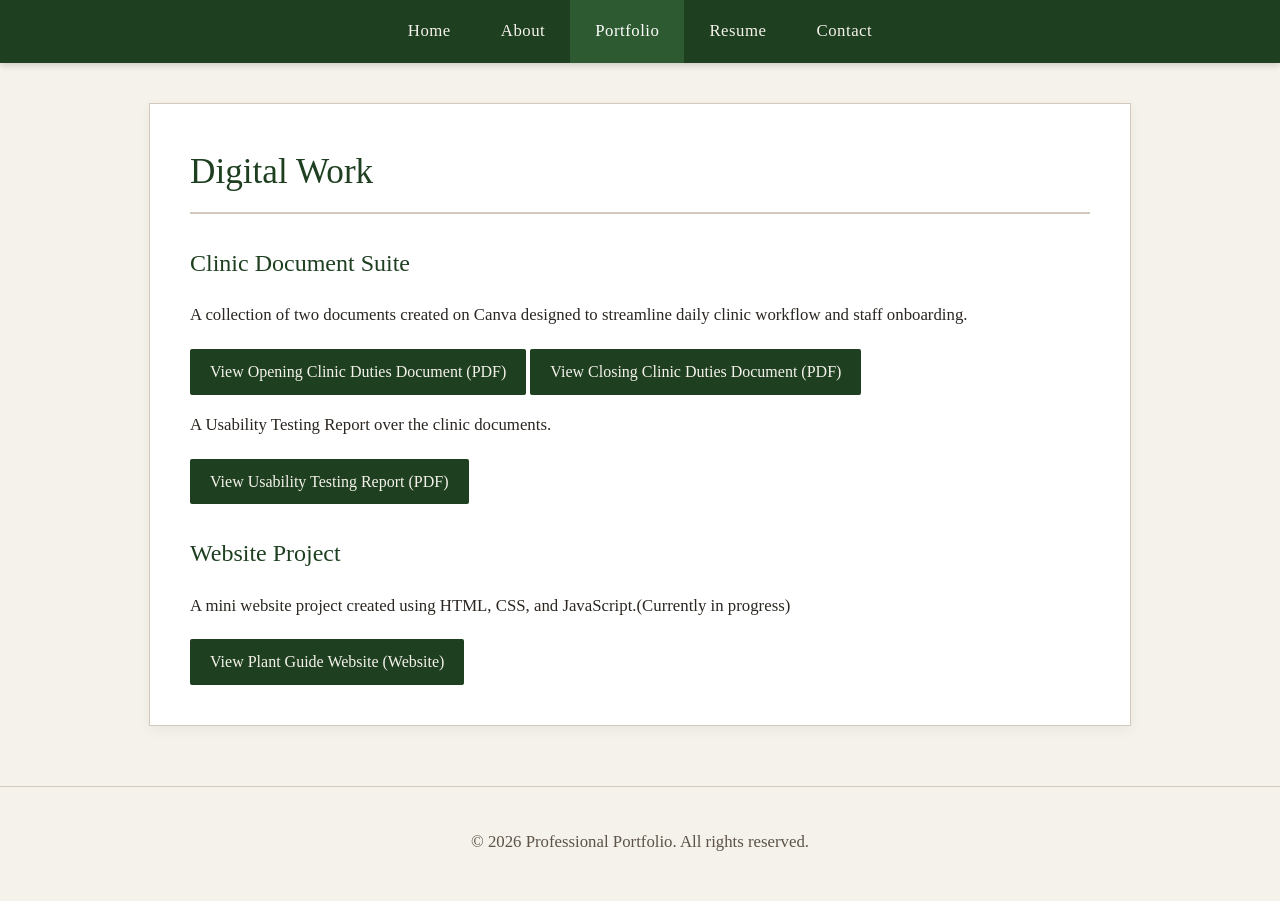
==== digital-work.html @ cb8a2687 "Add files via upload" ====
<!DOCTYPE html>
<html lang="en">
<head>
    <meta charset="UTF-8">
    <meta name="viewport" content="width=device-width, initial-scale=1.0">
    <title>Portfolio - Digital Work</title>
    <link rel="stylesheet" href="stylesheet_for_website.css">
</head>
<body>

   <nav class="navbar">
        <ul class="nav-list">
            <li class="nav-item"><a href="index.html">Home</a></li>
            <li class="nav-item"><a href="about.html">About</a></li>
            <li class="nav-item dropdown">
                <a href="portfolio.html" class="dropbtn active">Portfolio</a>
                <ul class="dropdown-menu">
                    <li><a href="writing-samples.html">Writing Samples</a></li>
                    <li><a href="editorial-work.html">Editorial Work</a></li>
                    <li><a href="digital-work.html">Digital Work</a></li>
                </ul>
            </li>
            <li class="nav-item"><a href="resume.html">Resume</a></li>
            <li class="nav-item"><a href="contact.html">Contact</a></li>
        </ul>
    </nav>

    <main class="container">
        <h1>Digital Work</h1>
    <h2>Clinic Document Suite</h2>
    <p>A collection of two documents created on Canva designed to streamline daily clinic workflow and staff onboarding.</p>
    <!-- Link that opens the PDF in a new tab -->
    <a href="Opening Clinic Duties PDF.pdf" target="_blank" class="btn-primary">View Opening Clinic Duties Document (PDF)</a>
    <a href="Closing Clinic Duties PDF.pdf" target="_blank" class="btn-primary">View Closing Clinic Duties Document (PDF)</a>
    <p>A Usability Testing Report over the clinic documents.</p>
    <a href="Usability_Testing_Report.pdf" target="_blank" class="btn-primary">View Usability Testing Report (PDF)</a>
    <h2>Website Project</h2>
    <p> A mini website project created using HTML, CSS, and JavaScript.(Currently in progress)</p>
    <a href="https://amymuro1.github.io/Plant-Guide/" target="_blank" class="btn-primary">View Plant Guide Website (Website)</a>
    </main>

    <footer>
        <p>&copy; 2026 Professional Portfolio. All rights reserved.</p>
    </footer>

</body>
</html>
---- stylesheet_for_website.css ----
/* ==========================================
   GLOBAL STYLES & COLOR PALETTE
   ========================================== */
:root {
    --bg-beige: #F5F2EB;          /* Warm background beige */
    --card-bg: #FFFFFF;           /* Clean white for content cards */
    --text-dark: #2B2621;         /* Deep warm brown/black for text */
    --forest-green: #1E3F20;      /* Dark forest green for headers & nav */
    --accent-green: #2E5A31;      /* Hover state green */
    --border-brown: #D3C9BC;      /* Muted brown for borders */
}

body {
    margin: 0;
    font-family: Georgia, 'Times New Roman', Times, serif; /* Formal serif font */
    background-color: var(--bg-beige);
    color: var(--text-dark);
    line-height: 1.6;
}

/* ==========================================
   NAVIGATION BAR STYLING
   ========================================== */
.navbar {
    background-color: var(--forest-green);
    width: 100%;
    box-shadow: 0 3px 6px rgba(0, 0, 0, 0.15);
    position: sticky;
    top: 0;
    z-index: 1000;
}

.nav-list {
    list-style-type: none;
    margin: 0;
    padding: 0;
    display: flex;
    justify-content: center;
}

.nav-item {
    position: relative;
}

.nav-item > a {
    display: block;
    color: var(--bg-beige);
    text-align: center;
    padding: 18px 25px;
    text-decoration: none;
    font-size: 1.05rem;
    letter-spacing: 0.5px;
    transition: background-color 0.3s ease, color 0.3s ease;
}

.nav-item > a:hover, .nav-item > a.active {
    background-color: var(--accent-green);
    color: #FFFFFF;
}

/* Dropdown Menu */
.dropdown-menu {
    display: none;
    position: absolute;
    top: 100%;
    left: 0;
    background-color: var(--forest-green);
    list-style-type: none;
    padding: 0;
    margin: 0;
    min-width: 200px;
    box-shadow: 0px 8px 16px rgba(0, 0, 0, 0.2);
}

.dropdown-menu li a {
    padding: 14px 20px;
    color: var(--bg-beige);
    text-decoration: none;
    display: block;
    text-align: left;
    font-size: 0.95rem;
    border-top: 1px solid rgba(255, 255, 255, 0.1);
}

.dropdown-menu li a:hover {
    background-color: var(--accent-green);
    color: #FFFFFF;
}

.dropdown:hover .dropdown-menu {
    display: block;
}

/* ==========================================
   LAYOUT & CONTENT STYLING
   ========================================== */
.container {
    max-width: 900px;
    margin: 40px auto;
    padding: 40px;
    background-color: var(--card-bg);
    border: 1px solid var(--border-brown);
    box-shadow: 0 4px 12px rgba(43, 38, 33, 0.05);
}

h1, h2, h3 {
    color: var(--forest-green);
    font-weight: normal;
    margin-top: 0;
}

h1 {
    font-size: 2.2rem;
    border-bottom: 2px solid var(--border-brown);
    padding-bottom: 12px;
    margin-bottom: 20px;
}

h2 {
    font-size: 1.5rem;
    margin-top: 30px;
}

p {
    margin-bottom: 20px;
    font-size: 1.05rem;
}

.btn-primary {
    display: inline-block;
    background-color: var(--forest-green);
    color: var(--bg-beige);
    padding: 10px 20px;
    text-decoration: none;
    border-radius: 2px;
    transition: background-color 0.3s ease;
}

.btn-primary:hover {
    background-color: var(--accent-green);
    color: #FFFFFF;
}

footer {
    text-align: center;
    padding: 25px;
    color: #5C5247;
    font-size: 0.9rem;
    border-top: 1px solid var(--border-brown);
    margin-top: 60px;
    .featured-card-body {
    padding: 20px;
    text-align: center;
}

.featured-card-body h3 {
    font-size: 1.1rem;
    color: var(--forest-green);
    margin: 0 0 8px 0;
}

.featured-card-body p {
    margin: 0;
    color: var(--text-dark);
    font-size: 0.9rem; /* Slightly smaller text for descriptions */
    line-height: 1.4;
}
}
/* ==========================================
   WIREFRAME PORTFOLIO GRID STYLING
   ========================================== */
/* Center and constrain the content width */
.portfolio-wrapper {
    max-width: 1100px; /* Adjust width as preferred */
    margin: 40px auto;  /* Centers the whole block on screen */
    padding: 0 20px;
}

/* 3 Equal Columns Grid */
.portfolio-grid {
    display: grid;
    grid-template-columns: repeat(3, 1fr);
    gap: 25px;
    align-items: start;
}

/* Vertical stacking inside each column */
.portfolio-column {
    display: flex;
    flex-direction: column;
    gap: 25px;
}

/* Column Header Styling */
.column-header {
    font-family: 'Playfair Display', Georgia, serif;
    font-size: 1.6rem;
    font-style: italic;
    color: #1E3F20;
    margin: 0 0 5px 0;
    padding-bottom: 8px;
    border-bottom: 2px solid rgba(30, 63, 32, 0.2);
}

/* Card Container */
.portfolio-card {
    display: flex;
    flex-direction: column;
    background-color: #F5F2EB;
    border: 2px solid #1E3F20;
    border-radius: 8px;
    overflow: hidden;
    text-decoration: none;
    transition: transform 0.3s ease, box-shadow 0.3s ease;
}

.portfolio-card:hover {
    transform: translateY(-5px);
    box-shadow: 0 8px 20px rgba(30, 63, 32, 0.2);
}

/* Top Half Image Container */
.portfolio-card-img {
    width: 100%;
    height: 160px; /* Fixed height for top-half image banner */
    overflow: hidden;
    background-color: #e2ded4;
}

.portfolio-card-img img {
    width: 100%;
    height: 100%;
    object-fit: cover;
    display: block;
}

/* Bottom Half Text Container */
.portfolio-card-body {
    padding: 18px;
}

.portfolio-card-body h3 {
    font-family: 'Playfair Display', Georgia, serif;
    font-size: 1.15rem;
    color: #1E3F20;
    margin: 0 0 8px 0;
}

.portfolio-card-body p {
    font-family: 'Quicksand', 'Nunito', sans-serif;
    font-size: 0.9rem;
    color: #333333;
    line-height: 1.4;
    margin: 0;
}

/* Responsive breakpoint for small screens */
@media (max-width: 850px) {
    .portfolio-grid {
        grid-template-columns: 1fr;
    }
}
/* ==========================================
   HOMEPAGE HERO & FEATURED SECTION STYLING
   ========================================== */

.home-container {
    max-width: 1100px;
    margin: 40px auto;
    padding: 20px;
}

.hero-section {
    display: flex;
    justify-content: space-between;
    align-items: flex-start;
    gap: 40px;
    margin-bottom: 60px;
    padding-bottom: 40px;
    border-bottom: 1px solid var(--border-brown);
}

.hero-text {
    flex: 1;
}

.hero-text h1 {
    font-size: 2.5rem;
    margin-bottom: 5px;
    border-bottom: none;
    padding-bottom: 0;
}

.hero-subtitle {
    font-size: 1.1rem;
    color: #5C5247;
    margin-bottom: 20px;
    font-style: italic;
}
.hero-tagline-bubbly {
    color: #000000;
    font-family: 'Quicksand', 'Nunito', sans-serif;
    font-size: 1.15rem;
    font-weight: 600;
    line-height: 1.4;
    margin-top: 5px;   /* <--- This pulls it closer to whatever is above it */
    margin-bottom: 15px;
}
.hero-bio {
    font-size: 1.05rem;
    color: var(--text-dark);
    line-height: 1.6;
}

/* Image of Me Placeholder Box */
.hero-image-box {
    width: 350px;
    height: 220px;
    background-color: #FFFFFF;
    border: 2px solid var(--forest-green);
    display: flex;
    align-items: center;
    justify-content: center;
    text-align: center;
    border-radius: 4px;
    box-shadow: 0 4px 8px rgba(30, 63, 32, 0.05);
    flex-shrink: 0;
}
.hero-image-box img {
    width: 100%;
    height: 100%;
    object-fit: cover;
    display: block;
}

.hero-image-box span {
    font-size: 1.2rem;
    color: var(--forest-green);
}
.hero-cta-banner {
    display: inline-block;
    margin-top: 25px;
    padding: 20px 28px;
    background-color: #F5F2EB; /* Beige background */
    border: 2px solid #1E3F20; /* Forest green border */
    border-radius: 8px;
    text-decoration: none;
    transition: all 0.3s ease;
}

/* Big, beautiful editorial text */
.hero-cta-banner span {
    display: block;
    font-family: 'Playfair Display', Georgia, serif; /* Editorial serif font */
    font-size: 1.4rem; /* Makes it nice and large */
    font-weight: 600;
    font-style: italic; /* Optional: gives it that gorgeous slanted editorial look */
    color: #1E3F20;
    text-align: center;
    line-height: 1.4;
}

/* Hover effect */
.hero-cta-banner:hover {
    background-color: #1E3F20;
    transform: translateY(-3px);
    box-shadow: 0 6px 15px rgba(30, 63, 32, 0.2);
}

.hero-cta-banner:hover span {
    color: #F5F2EB; /* Text turns beige on hover */
}
/* Featured Work Section */
.featured-heading {
    font-size: 1.5rem;
    color: var(--forest-green);
    margin-bottom: 25px;
}

.featured-grid {
    display: grid;
    grid-template-columns: repeat(3, 1fr);
    gap: 30px;
}

/* Ensure the card keeps its content neatly stacked */
.featured-card {
    display: flex;
    flex-direction: column;
    background-color: #F5F2EB;
    border: 2px solid #1E3F20;
    border-radius: 8px;
    overflow: hidden; /* Keeps everything neatly inside the rounded corners */
    text-decoration: none;
    transition: transform 0.3s ease, box-shadow 0.3s ease;
}

.featured-card:hover {
    transform: translateY(-5px);
    box-shadow: 0 8px 20px rgba(30, 63, 32, 0.2);
}

/* Restrict the image container to the top half with a fixed height */
.featured-card-img {
    width: 100%;
    height: 180px; /* Adjust this height if you want it taller or shorter */
    overflow: hidden;
}

.featured-card-img img {
    width: 100%;
    height: 100%;
    object-fit: cover; /* Crops the image nicely to fit the top box */
    display: block;
}

/* Padding for the text section at the bottom */
.featured-card-body {
    padding: 20px;
}

.featured-card-body h3 {
    font-family: 'Playfair Display', Georgia, serif;
    font-size: 1.25rem;
    color: #1E3F20;
    margin-bottom: 10px;
}

.featured-card-body p {
    font-family: 'Quicksand', 'Nunito', sans-serif;
    font-size: 0.95rem;
    color: #333333;
    line-height: 1.5;
}

/* --- ABOUT ME PAGE SECTION --- */
.vision-bring-container {
    max-width: 1100px;
    margin: 60px auto;
    padding: 0 20px;
}

.section-title {
    font-family: 'Playfair Display', Georgia, serif;
    font-size: 2.2rem;
    color: #1E3F20;
    text-align: center;
    margin-bottom: 40px;
    font-style: italic;
}

/* 3-Column Grid Layout */
.vision-grid {
    display: grid;
    grid-template-columns: repeat(3, 1fr);
    gap: 30px;
    margin-bottom: 60px;
}

/* Individual Grid Cards */
.vision-card {
    background-color: #F5F2EB; /* Soft beige */
    border: 1px solid rgba(30, 63, 32, 0.2); /* Subtle forest green border */
    border-radius: 8px;
    padding: 30px 25px;
    transition: transform 0.3s ease, box-shadow 0.3s ease;
}

.vision-card:hover {
    transform: translateY(-5px);
    box-shadow: 0 8px 20px rgba(30, 63, 32, 0.1);
}

.vision-card h3 {
    font-family: 'Playfair Display', Georgia, serif;
    font-size: 1.35rem;
    color: #1E3F20;
    margin-bottom: 15px;
    line-height: 1.3;
}

.vision-card p {
    font-family: 'Quicksand', 'Nunito', sans-serif;
    font-size: 0.95rem;
    color: #333333;
    line-height: 1.6;
}

/* Responsive adjustment for smaller screens */
@media (max-width: 768px) {
    .vision-grid {
        grid-template-columns: 1fr;
    }
}

/* --- Contact Page Styles --- */
.contact-container {
    max-width: 1000px;
    margin: 50px auto;
    padding: 0 20px;
}

.contact-header {
    text-align: center;
    margin-bottom: 40px;
}

.contact-header h1 {
    font-family: 'Playfair Display', Georgia, serif;
    font-size: 2.5rem;
    color: #1E3F20;
    margin-bottom: 10px;
    font-style: italic;
}

.contact-header p {
    font-family: 'Quicksand', 'Nunito', sans-serif;
    font-size: 1.05rem;
    color: #444444;
    max-width: 600px;
    margin: 0 auto;
}

/* Info Cards Styling */
.contact-info {
    display: flex;
    flex-direction: column;
    gap: 15px;
}

.info-card {
    background-color: #F5F2EB;
    border: 1px solid rgba(30, 63, 32, 0.2);
    border-radius: 8px;
    padding: 20px;
}

.info-label {
    display: block;
    font-family: 'Playfair Display', Georgia, serif;
    font-size: 0.9rem;
    font-weight: 700;
    color: #1E3F20;
    text-transform: uppercase;
    letter-spacing: 0.5px;
    margin-bottom: 5px;
}

.info-detail {
    font-family: 'Quicksand', 'Nunito', sans-serif;
    font-size: 1rem;
    color: #222222;
    margin: 0;
}

.info-detail a {
    color: #1E3F20;
    text-decoration: none;
    font-weight: 600;
    transition: color 0.2s ease;
}

.info-detail a:hover {
    text-decoration: underline;
}

/* Form Styling */
.contact-form {
    background-color: #F5F2EB;
    border: 2px solid #1E3F20;
    border-radius: 8px;
    padding: 30px;
    display: flex;
    flex-direction: column;
    gap: 20px;
}

.form-group {
    display: flex;
    flex-direction: column;
    gap: 8px;
}

.form-group label {
    font-family: 'Quicksand', 'Nunito', sans-serif;
    font-size: 0.95rem;
    font-weight: 700;
    color: #1E3F20;
}

.form-group input,
.form-group textarea {
    width: 100%;
    padding: 12px 15px;
    border: 1px solid rgba(30, 63, 32, 0.3);
    border-radius: 6px;
    background-color: #FFFFFF;
    font-family: 'Quicksand', 'Nunito', sans-serif;
    font-size: 0.95rem;
    color: #333333;
    transition: border-color 0.2s ease, box-shadow 0.2s ease;
}

/* Focus state for accessibility */
.form-group input:focus,
.form-group textarea:focus {
    outline: none;
    border-color: #1E3F20;
    box-shadow: 0 0 0 3px rgba(30, 63, 32, 0.15);
}
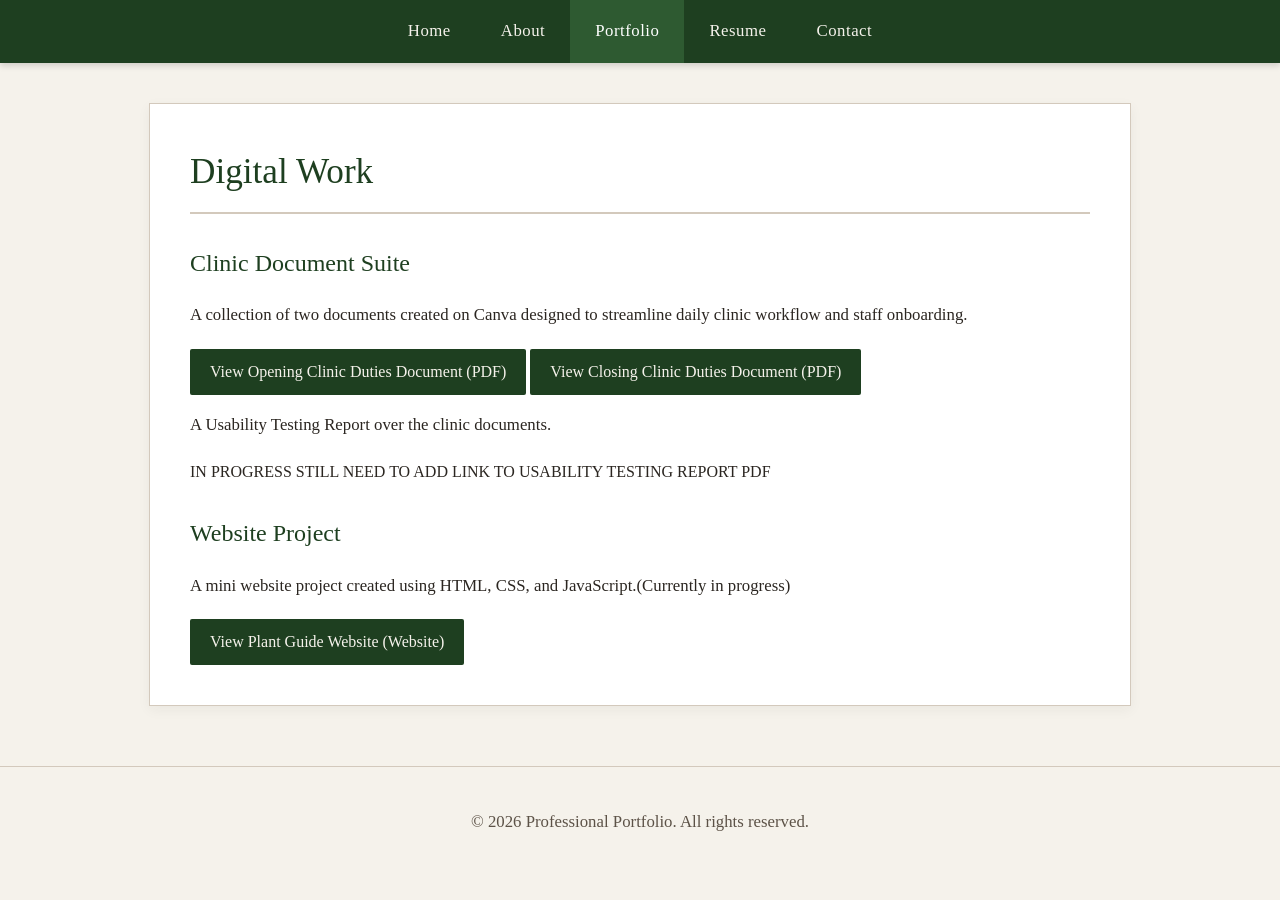
==== commit a78b24a6: "Add files via upload" ====
--- a/digital-work.html
+++ b/digital-work.html
@@ -33,7 +33,7 @@
     <a href="Opening Clinic Duties PDF.pdf" target="_blank" class="btn-primary">View Opening Clinic Duties Document (PDF)</a>
     <a href="Closing Clinic Duties PDF.pdf" target="_blank" class="btn-primary">View Closing Clinic Duties Document (PDF)</a>
     <p>A Usability Testing Report over the clinic documents.</p>
-    <a href="Usability_Testing_Report.pdf" target="_blank" class="btn-primary">View Usability Testing Report (PDF)</a>
+    IN PROGRESS STILL NEED TO ADD LINK TO USABILITY TESTING REPORT PDF
     <h2>Website Project</h2>
     <p> A mini website project created using HTML, CSS, and JavaScript.(Currently in progress)</p>
     <a href="https://amymuro1.github.io/Plant-Guide/" target="_blank" class="btn-primary">View Plant Guide Website (Website)</a>
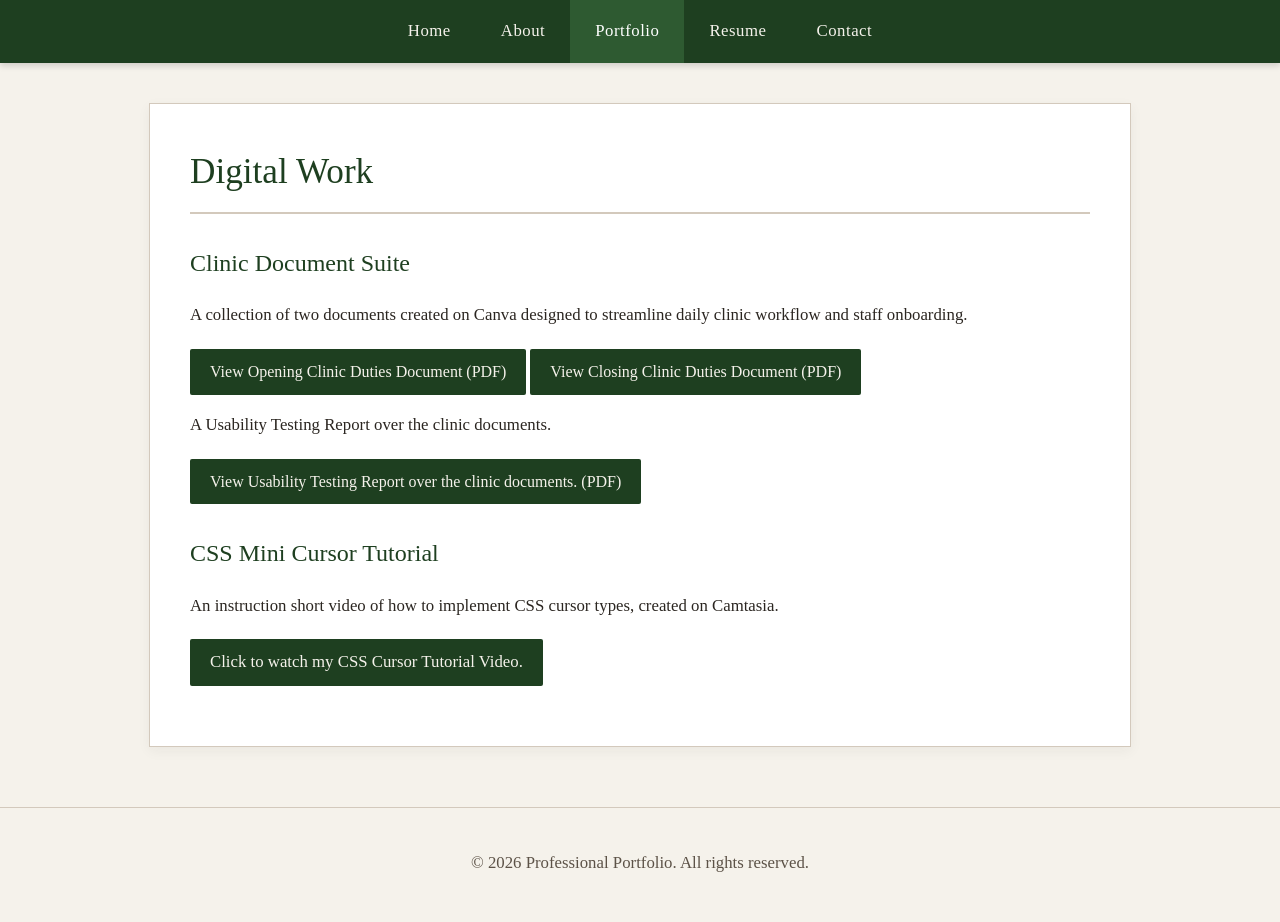
==== commit 9bf3e198: "Add files via upload" ====
--- a/digital-work.html
+++ b/digital-work.html
@@ -33,10 +33,11 @@
     <a href="Opening Clinic Duties PDF.pdf" target="_blank" class="btn-primary">View Opening Clinic Duties Document (PDF)</a>
     <a href="Closing Clinic Duties PDF.pdf" target="_blank" class="btn-primary">View Closing Clinic Duties Document (PDF)</a>
     <p>A Usability Testing Report over the clinic documents.</p>
-    IN PROGRESS STILL NEED TO ADD LINK TO USABILITY TESTING REPORT PDF
-    <h2>Website Project</h2>
-    <p> A mini website project created using HTML, CSS, and JavaScript.(Currently in progress)</p>
-    <a href="https://amymuro1.github.io/Plant-Guide/" target="_blank" class="btn-primary">View Plant Guide Website (Website)</a>
+    <a href="Usability Testing Report.pdf" target="_blank" class="btn-primary">View Usability Testing Report over the clinic documents. (PDF)</a>
+    <h2>CSS Mini Cursor Tutorial </h2>
+    <p> An instruction short video of how to implement CSS cursor types, created on Camtasia. <p>
+   <!-- Opens the video file when clicked -->
+     <a href="Cursor Types Video.mp4" target="_blank:" class="btn-primary">Click to watch my CSS Cursor Tutorial Video.</a>
     </main>
 
     <footer>
